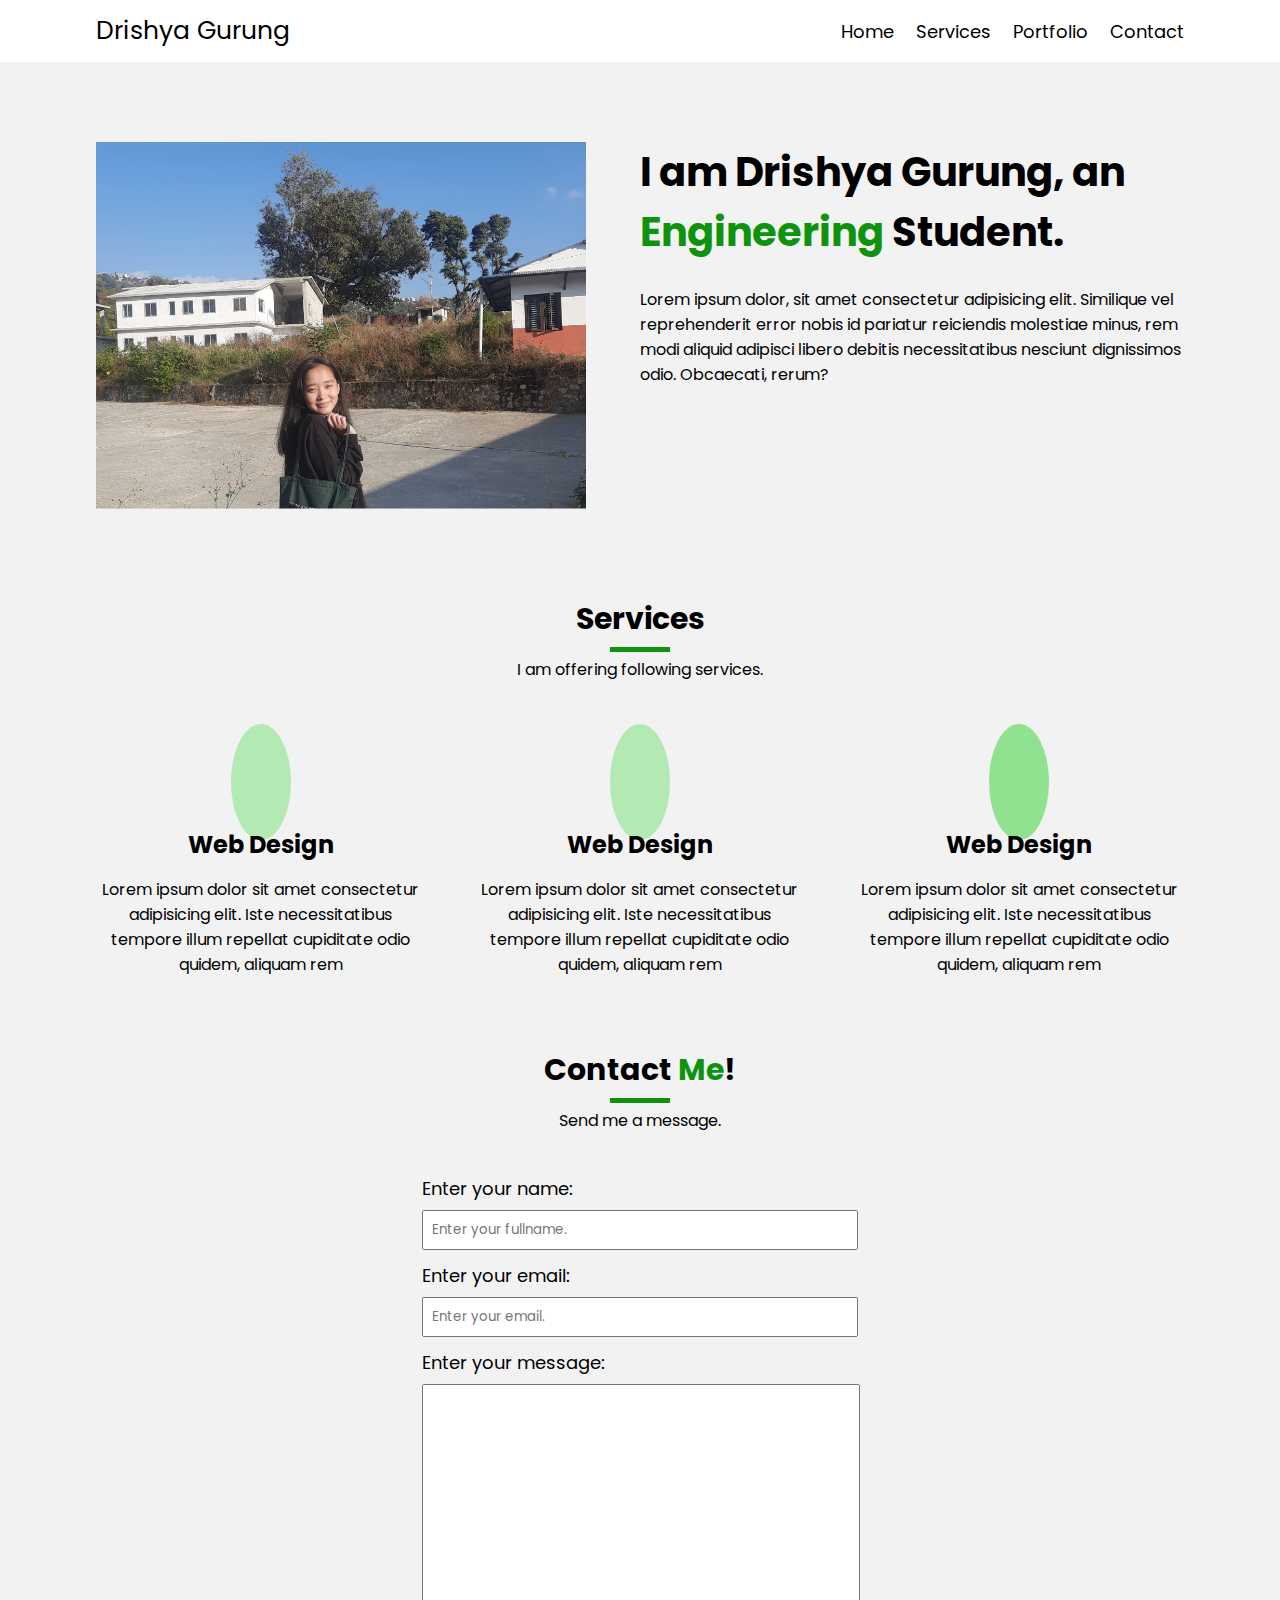
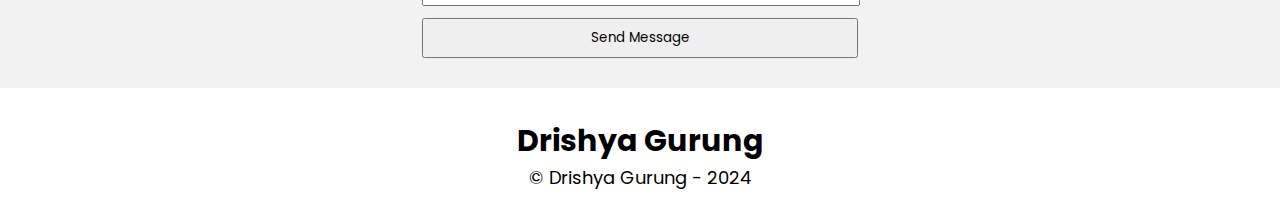
==== Portfolio/index.html @ 9e90550b "commit change" ====
<!DOCTYPE html>
<html lang="en">
<head>
    <meta charset="UTF-8">
    <meta name="viewport" content="width=device-width, initial-scale=1.0">
    <title>Drishya</title>
    <!-- google fonts -->
    <link rel="preconnect" href="https://fonts.googleapis.com">
    <link rel="preconnect" href="https://fonts.gstatic.com" crossorigin>
    <link href="https://fonts.googleapis.com/css2?family=Poppins:ital,wght@0,100;0,200;0,300;0,400;0,500;0,600;0,700;0,800;0,900;1,100;1,200;1,300;1,400;1,500;1,600;1,700;1,800;1,900&display=swap" rel="stylesheet">

    <!-- font awesome -->
    <link rel="stylesheet" href="https://cdnjs.cloudflare.com/ajax/libs/font-awesome/6.5.1/css/all.min.css" integrity="sha512-DTOQO9RWCH3ppGqcWaEA1BIZOC6xxalwEsw9c2QQeAIftl+Vegovlnee1c9QX4TctnWMn13TZye+giMm8e2LwA==" crossorigin="anonymous" referrerpolicy="no-referrer" />
    <link rel="stylesheet" href="css/style.css">
</head>
<body>
    <nav class="site-navbar">
        <div class="navbar">
            <div class="left-side">
                <a href="#">
                    Drishya Gurung
                </a>
            </div>
            <div class="right-side">
                <ul class="menu" id="main-menu">
                    <li><a href="#">
                        Home
                    </a></li>
                    <li><a href="#services">Services</a>

                    </li>
                    <li><a href="#portfolio">Portfolio</a>

                    </li>
                    <li><a href="#contact">Contact</a>

                    </li>
                </ul>
                
            </div>

        </div>
       
    </nav>
    <!-- end of navbar section -->
    <div class="photo-section">
        <div class="photo-section-wrapper">
            <div class="photo-left-side">
                <img src="./images/drisya.png" alt="">
            </div>
            <div class="photo-right-side">
                <h1 class="photo-title">
                    I am Drishya Gurung, an <span class="highlight">Engineering </span>Student.
                </h1>
                <p>
                    Lorem ipsum dolor, sit amet consectetur adipisicing elit. Similique vel reprehenderit error nobis id pariatur reiciendis molestiae minus, rem modi aliquid adipisci libero debitis necessitatibus nesciunt dignissimos odio. Obcaecati, rerum?
                </p>
                <div class="icons">
                    <a href="" class="facebook"><i class="fa-brands fa-facebook"></i></a>
                    <a href="" class="instagram"><i class="fa-brands fa-instagram"></i></a>
                    <a href="" class="github"><i class="fa-brands fa-github"></i></a>                  
                    <a href="" class="linkedin"><i class="fa-brands fa-linkedin"></i></a>                
                </div>
            </div>
        </div>
    </div>
    <!-- end of photo section -->

    <div class="services">
        <div class="services-wrapper">
            <div class="section-title-area">
                <h2 class="section-title">
                    Services
                </h2>
                <p>
                    I am offering following services.
                </p>
            </div>
            <div class="services-list">
                <div class="service">
                    <div>
                        <i class="fa-solid fa-code"></i>
                    </div>
                    <h2 class="service-title">Web Design
                    </h2>
                    <p>
                        Lorem ipsum dolor sit amet 
                        consectetur adipisicing elit.
                         Iste necessitatibus tempore
                          illum repellat cupiditate 
                          odio quidem, aliquam rem 
                    </p>
                </div>
                <div class="service">
                    <div>
                        <i class="fa-solid fa-code"></i>
                    </div>
                    <h2 class="service-title">Web Design
                    </h2>
                    <p>
                        Lorem ipsum dolor sit amet 
                        consectetur adipisicing elit.
                         Iste necessitatibus tempore
                          illum repellat cupiditate 
                          odio quidem, aliquam rem 
                    </p>
                </div>
                <div class="service">
                    <div>
                        <i class="fa-solid fa-code web-design"></i>
                    </div>
                    <h2 class="service-title">Web Design
                    </h2>
                    <p>
                        Lorem ipsum dolor sit amet 
                        consectetur adipisicing elit.
                         Iste necessitatibus tempore
                          illum repellat cupiditate 
                          odio quidem, aliquam rem 
                    </p>
                </div>

            </div>
        </div>
    </div>
    <!-- end of service -->
    <div class="contact-form">
        <div class="contact-form-wrapper">
            <div class="section-title-area">
                <h2 class="section-title">
                    Contact <span class="highlight">Me</span>!
                </h2>
                <p>
                    Send me a message.
                </p>
            </div>
            <form action="">
                <div class="form-group">
                    <label for="name">Enter your name:</label>
                    <input type="text" name="fname" id="name" placeholder="Enter your fullname.">
                </div>
                <div class="form-group">
                    <label for="email">Enter your email:</label>
                    <input type="email" name="email" id="name" placeholder="Enter your email.">
                </div>
                <div class="form-group">
                    <label for="message">Enter your message:</label>
                    <textarea name="message" id="message">
                    </textarea>
                </div>
                <div class="form-group">
                    <input type="button" value="Send Message">
                </div>
            </form>
            
        </div>
    </div>
    <!-- end of contact form -->
    <footer class="main-footer">
        <h2 class="footer-title">
            Drishya Gurung
        </h2>
        <p>
            &copy; Drishya Gurung - 2024
        </p>
    </footer>
</body>
</html>
---- Portfolio/css/style.css ----
:root{
    --font-primary:"Poppins", sans-serif;

}
*{
    margin: 0;
    padding: 0;
    font-family: var(--font-primary);
}
body{
    background-color: #f2f2f2;
}
nav{
    background-color: #fff;
    /* trbl */
    padding: 12px 0;
    
}
.navbar{
    display: flex;
    justify-content: space-between;
    width: 85%;
    margin: auto;
}
.right-side{
    width: 60%;
}
.left-side{
    width: 40%;
}
#main-menu{
    display: flex;
    width: 100%;
    justify-content: end;
    gap: 22px;
    align-items: center;
    height: 100%;

}
#main-menu li{
    list-style: none;
}
#main-menu li >a{
    text-decoration: none;
    color: initial;
    font-size: 18px;
}
#main-menu > li a:hover{
    color: #0e930e;
}
.highlight{
    color: #0e930e;
}
.left-side > a{
    text-decoration: none;
    color: initial;
    font-size: 25px;
}
.photo-section-wrapper {
    width: 85%;
    margin: auto;
    padding: 80px 0;
    display: flex;
}
.photo-left-side{ 
    width: 50%;
}
.photo-left-side > img{
    width: 90%;
    aspect-ratio: 4/3;
    object-fit: cover;
    
}
.photo-right-side{
    width: 50%;
}

.photo-title{
    font-size: 40px;
}
.photo-right-side>p{
    margin: 25px 0;
}
.icons>a>i{
    font-size: 30px;
}
/* .github{
    color: black;
}
.linkedin{
    color: #0077b5;
}
.facebook{
    color: #316FF6;
}
.instagram{
   
} */
.icons>a{
    color: black;
    text-decoration: none;
}
.icons>a:hover{
    color: #0e930e;
    text-decoration: none;
}
.icons>a:nth-child(even){
    padding: 0 20px;
}
.services-wrapper{
    width: 85%;
    margin: auto;
}
.section-title-area{
    text-align: center;
}
.section-title{
    font-size: 30px;
}
.section-title::after{
    content: "";
    width: 60px;
    height: 5px;
    display: block;
    background-color: #0e930e;
    margin: 5px auto;
}

.service > *{
    text-align: center;
}
.services-list{
    display: flex;
    gap: 50px;
    padding: 70px 0;
}
.service >div >i{
    font-size: 40px;
    background-color: #b3eab3;
    color: white;
    padding: 30px;
    border-radius: 50%;
}

.web-design{
    background-color: #90e190 !important;
}
.service-title{
    margin: 15px 0;
}
.contact-form-wrapper{
    width: 85%;
    margin: auto;
}
.form-group{
    display: flex;
    flex-direction: column;
    width: 100%;
    gap: 8px;
    margin-top: 12px;
}
form{
    width: 40%; 
    display: flex;
    flex-direction: column;
    margin: 30px auto;
    justify-content: center; 
} 
.form-group>label{
    font-size: 18px;
}
.form-group>input{
    padding: 8px;
}
.form-group>textarea{
    width: 100%;
    height: 220px;
    resize: none;
}
.footer-title{
    font-size: 30px;
    text-align: center;
}
footer{
    padding: 30px;
    background-color: #fff;
}
footer>p{
    font-size: 18px;
    text-align: center;
}
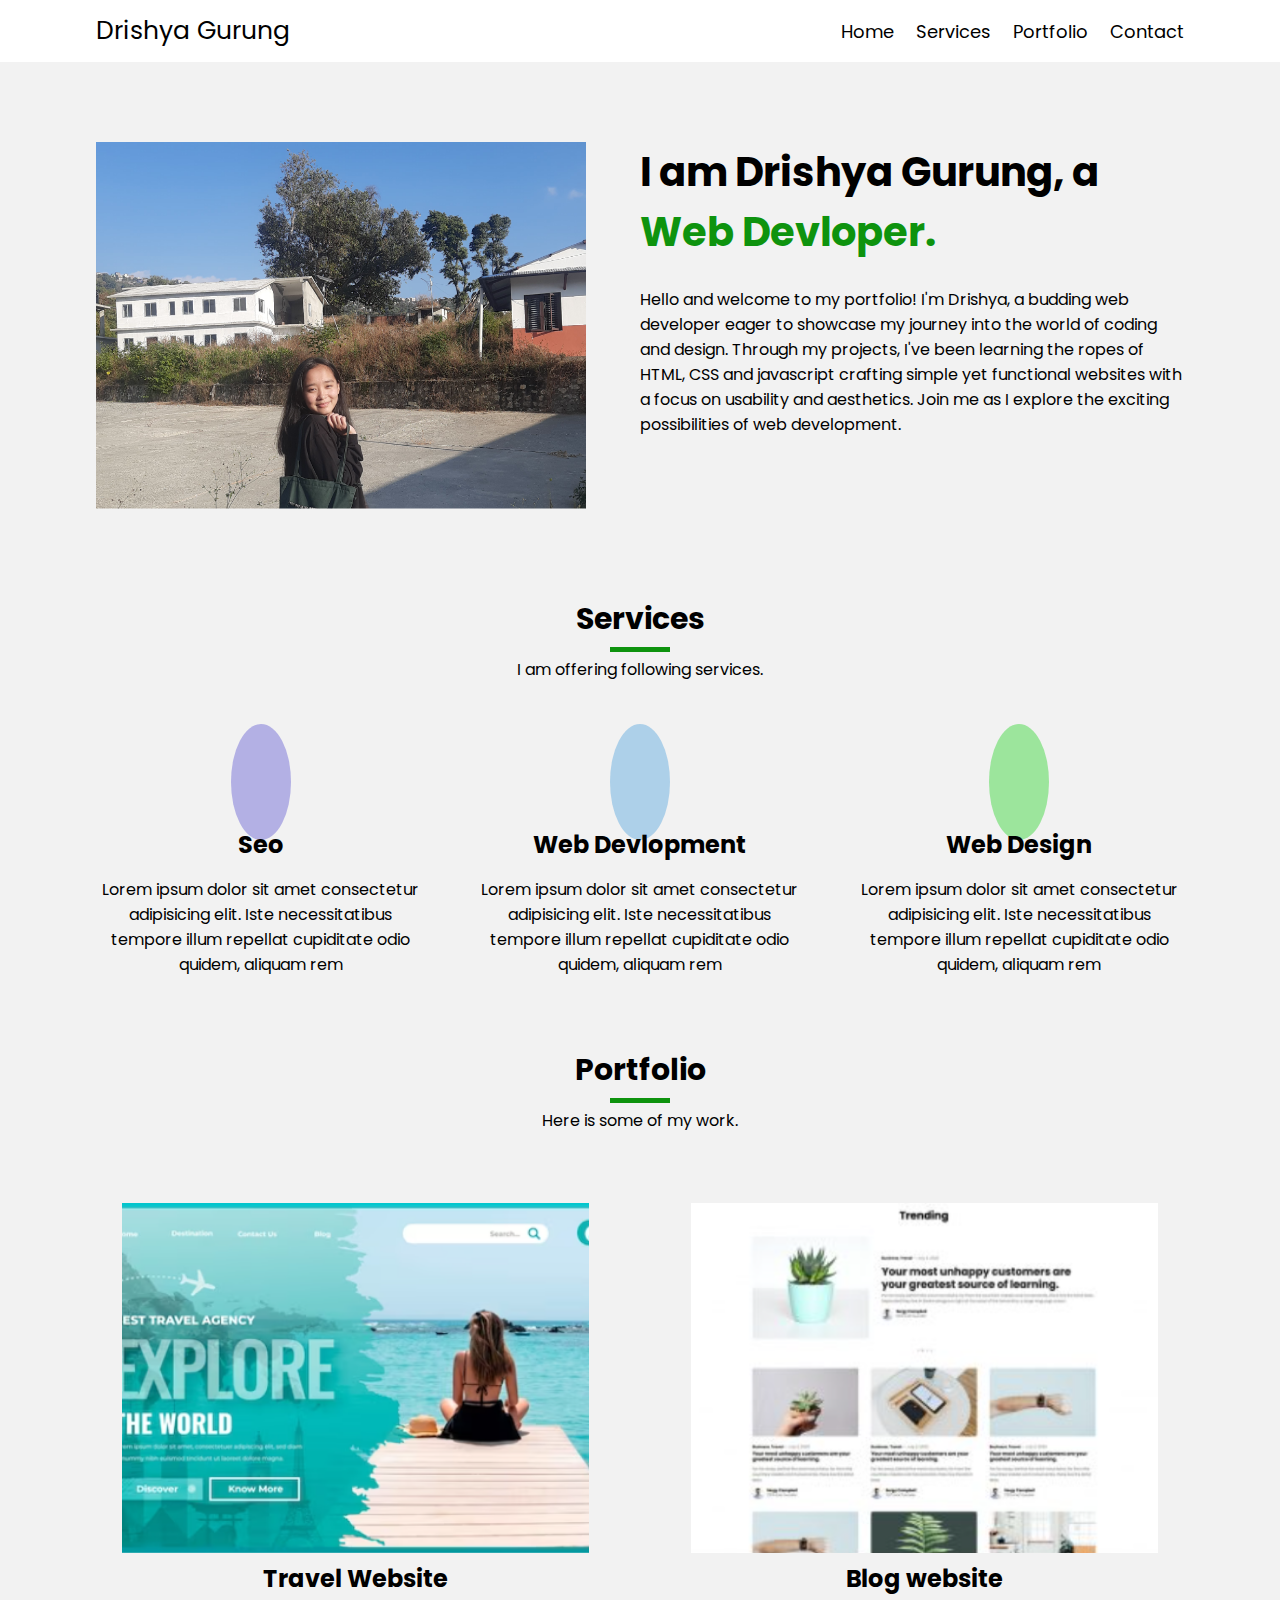
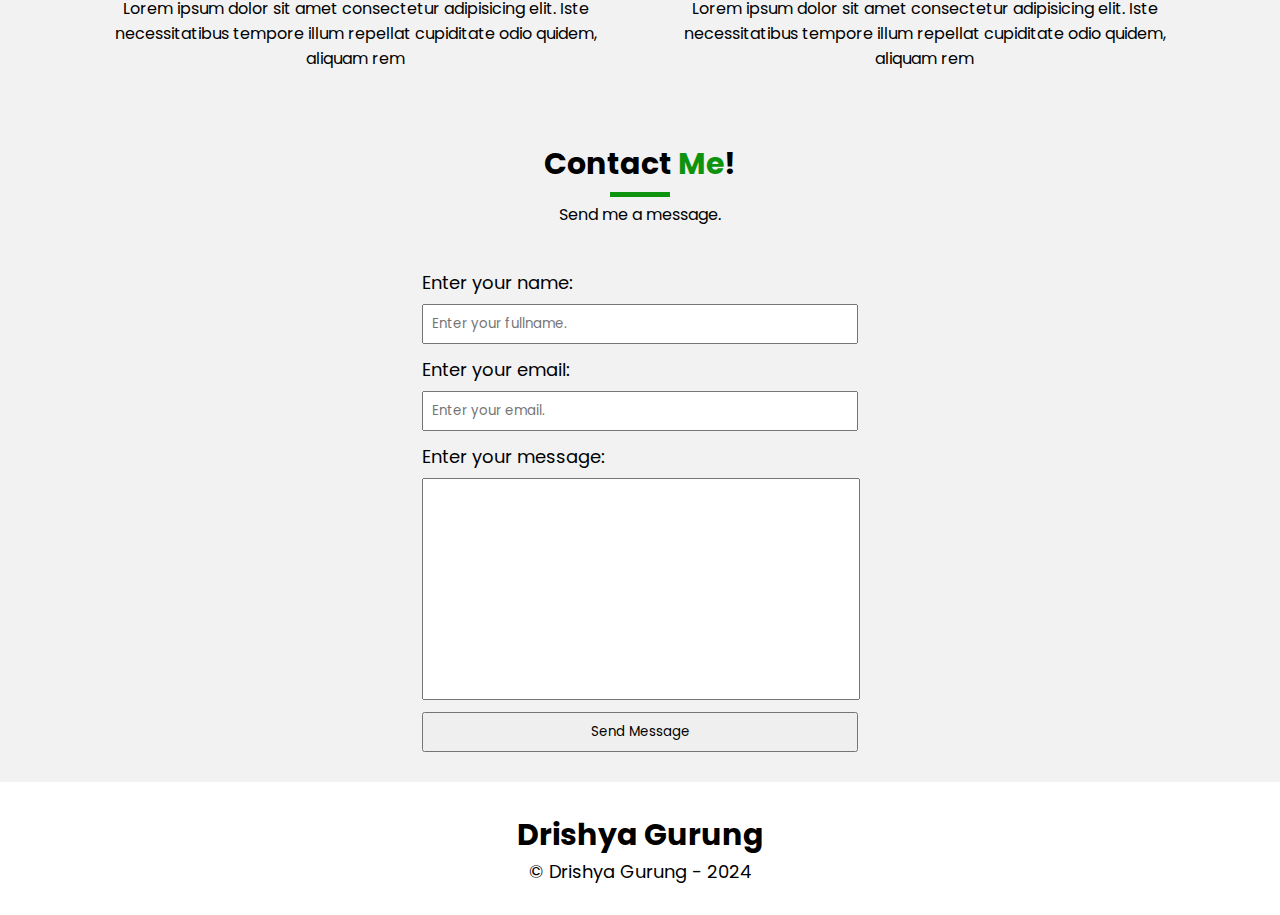
==== commit c09437fb: "portfolio added" ====
--- a/Portfolio/index.html
+++ b/Portfolio/index.html
@@ -26,7 +26,7 @@
                     <li><a href="#">
                         Home
                     </a></li>
-                    <li><a href="#services">Services</a>
+                    <li><a href="#service">Services</a>
 
                     </li>
                     <li><a href="#portfolio">Portfolio</a>
@@ -50,23 +50,22 @@
             </div>
             <div class="photo-right-side">
                 <h1 class="photo-title">
-                    I am Drishya Gurung, an <span class="highlight">Engineering </span>Student.
+                    I am Drishya Gurung, a <span class="highlight">Web Devloper. </span>
                 </h1>
                 <p>
-                    Lorem ipsum dolor, sit amet consectetur adipisicing elit. Similique vel reprehenderit error nobis id pariatur reiciendis molestiae minus, rem modi aliquid adipisci libero debitis necessitatibus nesciunt dignissimos odio. Obcaecati, rerum?
-                </p>
+                    Hello and welcome to my portfolio! I'm Drishya, a budding web developer eager to showcase my journey into the world of coding and design. Through my projects, I've been learning the ropes of HTML, CSS and javascript crafting simple yet functional websites with a focus on usability and aesthetics. Join me as I explore the exciting possibilities of web development.</p>
                 <div class="icons">
-                    <a href="" class="facebook"><i class="fa-brands fa-facebook"></i></a>
-                    <a href="" class="instagram"><i class="fa-brands fa-instagram"></i></a>
-                    <a href="" class="github"><i class="fa-brands fa-github"></i></a>                  
-                    <a href="" class="linkedin"><i class="fa-brands fa-linkedin"></i></a>                
+                    <a href="https://www.facebook.com/drishya.meghigurung" class="facebook"><i class="fa-brands fa-facebook"></i></a>
+                    <a href="https://www.instagram.com/_dri_shy_/" class="instagram"><i class="fa-brands fa-instagram"></i></a>
+                    <a href="https://github.com/Drishyagrg/" class="github"><i class="fa-brands fa-github"></i></a>                  
+                    <a href="https://www.linkedin.com/in/drishya-gurung-3aa538262" class="linkedin"><i class="fa-brands fa-linkedin"></i></a>                
                 </div>
             </div>
         </div>
     </div>
     <!-- end of photo section -->
 
-    <div class="services">
+    <div class="services" id="service">
         <div class="services-wrapper">
             <div class="section-title-area">
                 <h2 class="section-title">
@@ -79,7 +78,35 @@
             <div class="services-list">
                 <div class="service">
                     <div>
-                        <i class="fa-solid fa-code"></i>
+                        <i class="fa fa-edit fa-fw seo"></i>
+                    </div>
+                    <h2 class="service-title">Seo 
+                    </h2>
+                    <p>
+                        Lorem ipsum dolor sit amet 
+                        consectetur adipisicing elit.
+                         Iste necessitatibus tempore
+                          illum repellat cupiditate 
+                          odio quidem, aliquam rem 
+                    </p>
+                </div>
+                <div class="service">
+                    <div>
+                        <i class="fa-solid fa-laptop-code web-devlopment"></i>
+                    </div>
+                    <h2 class="service-title">Web Devlopment
+                    </h2>
+                    <p>
+                        Lorem ipsum dolor sit amet 
+                        consectetur adipisicing elit.
+                         Iste necessitatibus tempore
+                          illum repellat cupiditate 
+                          odio quidem, aliquam rem 
+                    </p>
+                </div>
+                <div class="service">
+                    <div>
+                        <i class="fa-solid fa-code web-design"></i>
                     </div>
                     <h2 class="service-title">Web Design
                     </h2>
@@ -91,40 +118,58 @@
                           odio quidem, aliquam rem 
                     </p>
                 </div>
-                <div class="service">
-                    <div>
-                        <i class="fa-solid fa-code"></i>
-                    </div>
-                    <h2 class="service-title">Web Design
-                    </h2>
-                    <p>
-                        Lorem ipsum dolor sit amet 
-                        consectetur adipisicing elit.
-                         Iste necessitatibus tempore
-                          illum repellat cupiditate 
-                          odio quidem, aliquam rem 
-                    </p>
-                </div>
-                <div class="service">
-                    <div>
-                        <i class="fa-solid fa-code web-design"></i>
-                    </div>
-                    <h2 class="service-title">Web Design
-                    </h2>
-                    <p>
-                        Lorem ipsum dolor sit amet 
-                        consectetur adipisicing elit.
-                         Iste necessitatibus tempore
-                          illum repellat cupiditate 
-                          odio quidem, aliquam rem 
-                    </p>
-                </div>
 
             </div>
         </div>
     </div>
     <!-- end of service -->
-    <div class="contact-form">
+    <div class="portfolio" id="portfolio">
+        <div class="portfolio-wrapper">
+            <div class="section-title-area">
+                <h2 class="section-title">
+                    Portfolio
+                </h2>
+                <p>
+                    Here is some of my work.
+                </p>
+            </div>
+            <div class="work-list">
+                <div class="work">
+                    <div>
+                        <img src="./images/travel.png" alt="">
+                    </div>
+                    <h2 class="work-title">
+                        <a href="">Travel Website</a>
+                    </h2>
+                    <p>
+                        Lorem ipsum dolor sit amet 
+                        consectetur adipisicing elit.
+                         Iste necessitatibus tempore
+                          illum repellat cupiditate 
+                          odio quidem, aliquam rem 
+                    </p>
+                </div>
+                <div class="work">
+                    <div>
+                        <img src="./images/blog.png" alt="">
+                    </div>
+                    <h2 class="work-title">
+                        <a href="">Blog website</a>
+                    </h2>
+                    <p>
+                        Lorem ipsum dolor sit amet 
+                        consectetur adipisicing elit.
+                         Iste necessitatibus tempore
+                          illum repellat cupiditate 
+                          odio quidem, aliquam rem 
+                    </p>
+                </div>
+              
+            </div>
+        </div>
+    </div>
+    <!-- end of portfolio -->
+    <div class="contact-form" id="contact">
         <div class="contact-form-wrapper">
             <div class="section-title-area">
                 <h2 class="section-title">
@@ -134,7 +179,7 @@
                     Send me a message.
                 </p>
             </div>
-            <form action="">
+            <form action="mailto:drisyameghi@gmail.com" method="post" enctype="text/plain">
                 <div class="form-group">
                     <label for="name">Enter your name:</label>
                     <input type="text" name="fname" id="name" placeholder="Enter your fullname.">
@@ -149,13 +194,14 @@
                     </textarea>
                 </div>
                 <div class="form-group">
-                    <input type="button" value="Send Message">
+                    <input type="submit" class="button" value="Send Message">
                 </div>
             </form>
             
         </div>
     </div>
     <!-- end of contact form -->
+
     <footer class="main-footer">
         <h2 class="footer-title">
             Drishya Gurung
--- a/Portfolio/css/style.css
+++ b/Portfolio/css/style.css
@@ -9,6 +9,75 @@
 }
 body{
     background-color: #f2f2f2;
+}
+#loading {
+    position: fixed;
+    top: 0;
+    left: 0;
+    width: 100%;
+    height: 100%;
+    background: #000;
+    z-index: 9999999;
+}
+.loading-text {
+    position: absolute;
+    top: 0;
+    bottom: 0;
+    left: 0;
+    right: 0;
+    margin: auto;
+    text-align: center;
+    width: 100%;
+    height: 100px;
+    line-height: 100px;
+}
+
+.loading-text span:nth-child(1) {
+    -webkit-filter: blur(0px);
+    filter: blur(0px);
+    -webkit-animation: blur-text 1.5s 0.8s infinite linear alternate;
+    animation: blur-text 1.5s 0.8s infinite linear alternate;
+}
+
+.loading-text span:nth-child(2) {
+    -webkit-filter: blur(0px);
+    filter: blur(0px);
+    -webkit-animation: blur-text 1.5s 0.8s infinite linear alternate;
+    animation: blur-text 1.5s 0.8s infinite linear alternate;
+}
+
+.loading-text span:nth-child(3) {
+    -webkit-filter: blur(0px);
+    filter: blur(0px);
+    -webkit-animation: blur-text 1.5s 0.8s infinite linear alternate;
+    animation: blur-text 1.5s 0.8s infinite linear alternate;
+}
+
+.loading-text span:nth-child(4) {
+    -webkit-filter: blur(0px);
+    filter: blur(0px);
+    -webkit-animation: blur-text 1.5s 0.8s infinite linear alternate;
+    animation: blur-text 1.5s 0.8s infinite linear alternate;
+}
+
+.loading-text span:nth-child(5) {
+    -webkit-filter: blur(0px);
+    filter: blur(0px);
+    -webkit-animation: blur-text 1.5s 0.8s infinite linear alternate;
+    animation: blur-text 1.5s 0.8s infinite linear alternate;
+}
+.loading-text span:nth-child(6) {
+    -webkit-filter: blur(0px);
+    filter: blur(0px);
+    -webkit-animation: blur-text 1.5s 0.8s infinite linear alternate;
+    animation: blur-text 1.5s 0.8s infinite linear alternate;
+}
+.loading-text span {
+    display: inline-block;
+    margin: 0 5px;
+    color: #fff;
+    font-family: "Quattrocento Sans", sans-serif;
+    font-size: 1.6rem;
 }
 nav{
     background-color: #fff;
@@ -136,18 +205,46 @@
 }
 .service >div >i{
     font-size: 40px;
-    background-color: #b3eab3;
-    color: white;
+    color: #f2f2f2;
     padding: 30px;
     border-radius: 50%;
 }
-
+.seo{
+    background-color: #b3b0e4;
+}
 .web-design{
-    background-color: #90e190 !important;
+    background-color: #9ce59c;
+}
+.web-devlopment{
+    background-color: #add0e9;
 }
 .service-title{
     margin: 15px 0;
 }
+.portfolio-wrapper {
+    width: 85%;
+    margin: auto;
+}
+.portfolio > *{
+    text-align: center;
+}
+.work-list{
+    display: flex;
+    gap: 50px;
+    padding: 70px 0;
+}
+.work-title>a{
+    margin: 15px 0;
+    text-decoration: none;
+    color: initial;
+}
+.work > div > img{
+    width: 90%;
+    aspect-ratio: 4/3;
+    object-fit: cover;
+
+}
+
 .contact-form-wrapper{
     width: 85%;
     margin: auto;
@@ -177,6 +274,11 @@
     height: 220px;
     resize: none;
 }
+input[type="submit"]:hover {
+    background-color: #0e930e;
+    cursor: pointer;
+}
+
 .footer-title{
     font-size: 30px;
     text-align: center;
@@ -189,3 +291,4 @@
     font-size: 18px;
     text-align: center;
 }
+
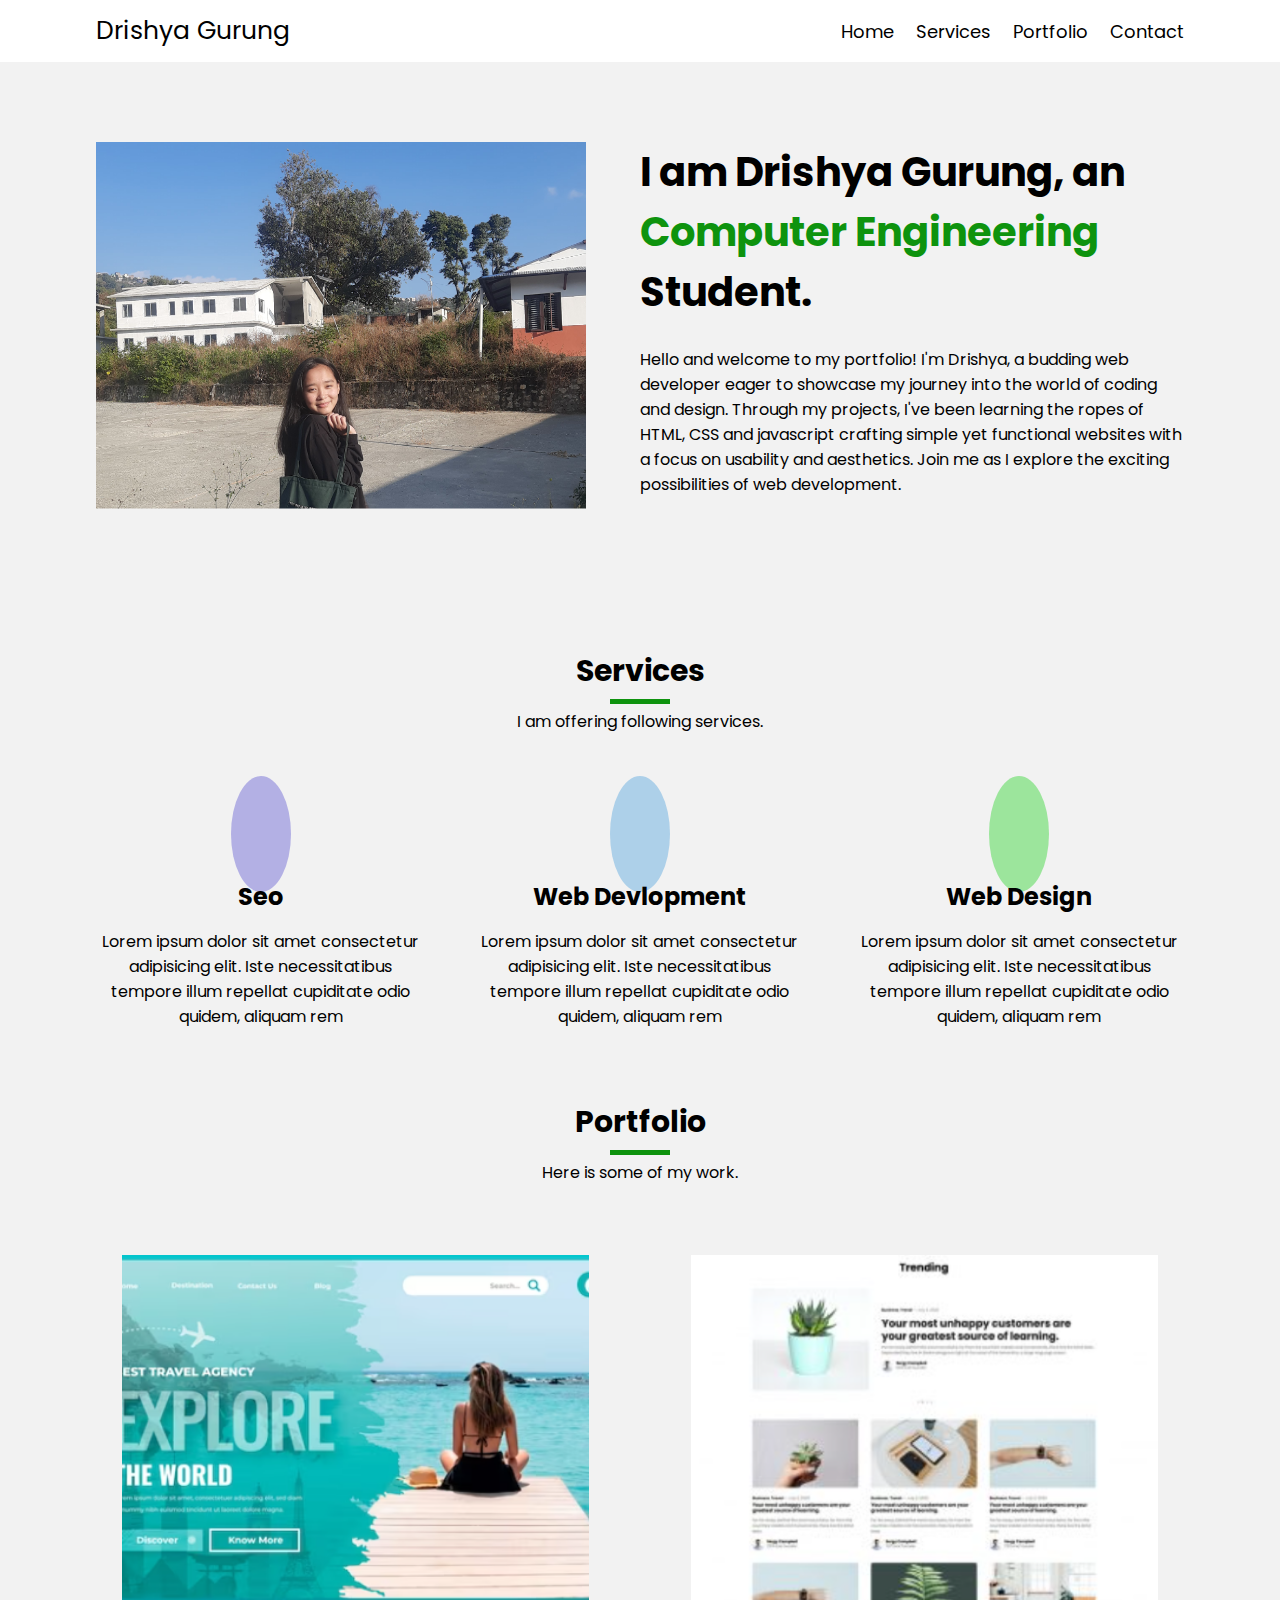
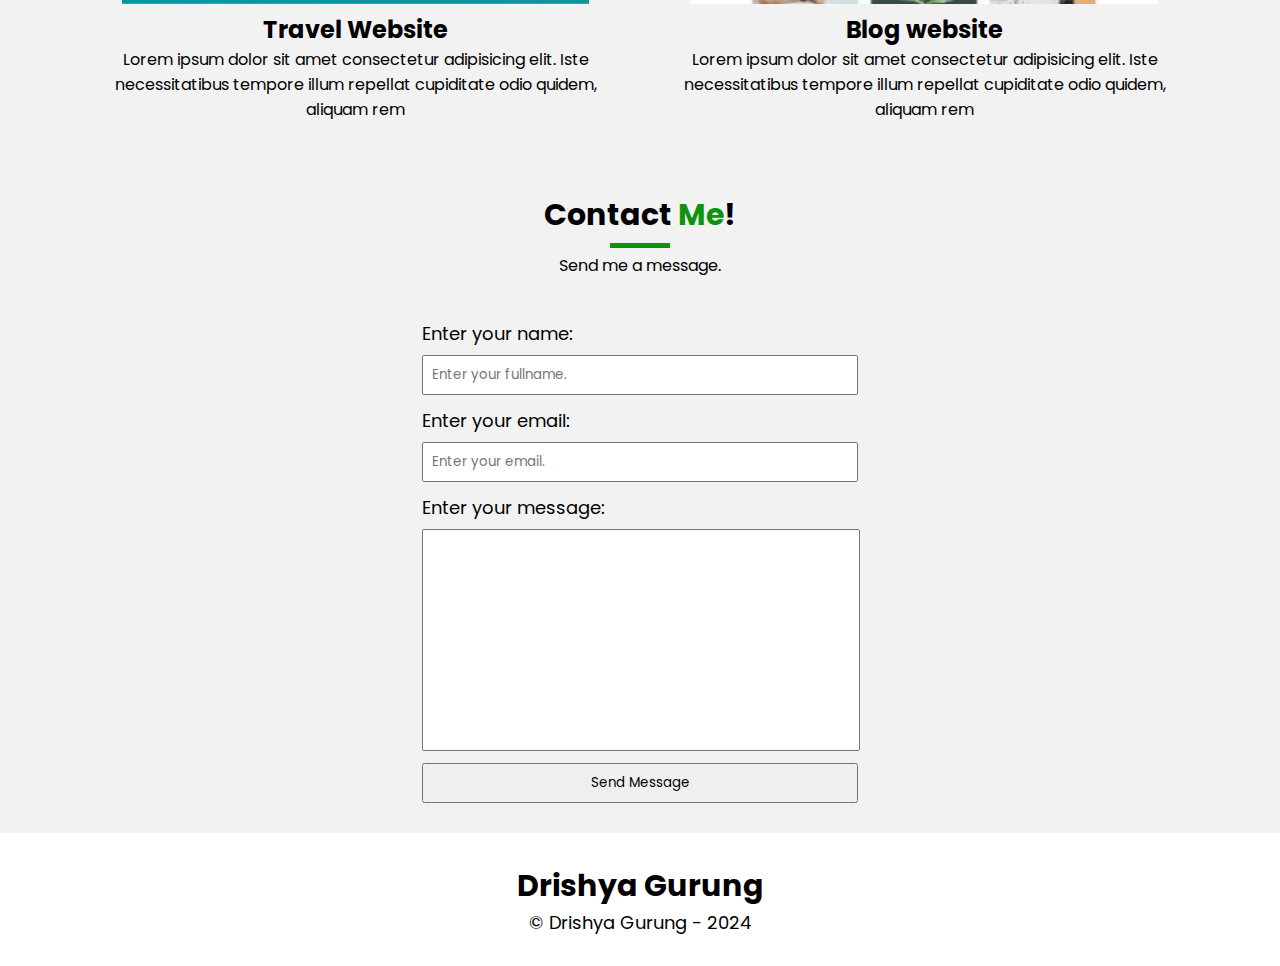
==== commit 2a3c3e16: "index modified" ====
--- a/Portfolio/index.html
+++ b/Portfolio/index.html
@@ -12,6 +12,7 @@
     <!-- font awesome -->
     <link rel="stylesheet" href="https://cdnjs.cloudflare.com/ajax/libs/font-awesome/6.5.1/css/all.min.css" integrity="sha512-DTOQO9RWCH3ppGqcWaEA1BIZOC6xxalwEsw9c2QQeAIftl+Vegovlnee1c9QX4TctnWMn13TZye+giMm8e2LwA==" crossorigin="anonymous" referrerpolicy="no-referrer" />
     <link rel="stylesheet" href="css/style.css">
+    
 </head>
 <body>
     <nav class="site-navbar">
@@ -50,7 +51,7 @@
             </div>
             <div class="photo-right-side">
                 <h1 class="photo-title">
-                    I am Drishya Gurung, a <span class="highlight">Web Devloper. </span>
+                    I am Drishya Gurung, an <span class="highlight">Computer Engineering</span> Student.
                 </h1>
                 <p>
                     Hello and welcome to my portfolio! I'm Drishya, a budding web developer eager to showcase my journey into the world of coding and design. Through my projects, I've been learning the ropes of HTML, CSS and javascript crafting simple yet functional websites with a focus on usability and aesthetics. Join me as I explore the exciting possibilities of web development.</p>
--- a/Portfolio/css/style.css
+++ b/Portfolio/css/style.css
@@ -9,75 +9,6 @@
 }
 body{
     background-color: #f2f2f2;
-}
-#loading {
-    position: fixed;
-    top: 0;
-    left: 0;
-    width: 100%;
-    height: 100%;
-    background: #000;
-    z-index: 9999999;
-}
-.loading-text {
-    position: absolute;
-    top: 0;
-    bottom: 0;
-    left: 0;
-    right: 0;
-    margin: auto;
-    text-align: center;
-    width: 100%;
-    height: 100px;
-    line-height: 100px;
-}
-
-.loading-text span:nth-child(1) {
-    -webkit-filter: blur(0px);
-    filter: blur(0px);
-    -webkit-animation: blur-text 1.5s 0.8s infinite linear alternate;
-    animation: blur-text 1.5s 0.8s infinite linear alternate;
-}
-
-.loading-text span:nth-child(2) {
-    -webkit-filter: blur(0px);
-    filter: blur(0px);
-    -webkit-animation: blur-text 1.5s 0.8s infinite linear alternate;
-    animation: blur-text 1.5s 0.8s infinite linear alternate;
-}
-
-.loading-text span:nth-child(3) {
-    -webkit-filter: blur(0px);
-    filter: blur(0px);
-    -webkit-animation: blur-text 1.5s 0.8s infinite linear alternate;
-    animation: blur-text 1.5s 0.8s infinite linear alternate;
-}
-
-.loading-text span:nth-child(4) {
-    -webkit-filter: blur(0px);
-    filter: blur(0px);
-    -webkit-animation: blur-text 1.5s 0.8s infinite linear alternate;
-    animation: blur-text 1.5s 0.8s infinite linear alternate;
-}
-
-.loading-text span:nth-child(5) {
-    -webkit-filter: blur(0px);
-    filter: blur(0px);
-    -webkit-animation: blur-text 1.5s 0.8s infinite linear alternate;
-    animation: blur-text 1.5s 0.8s infinite linear alternate;
-}
-.loading-text span:nth-child(6) {
-    -webkit-filter: blur(0px);
-    filter: blur(0px);
-    -webkit-animation: blur-text 1.5s 0.8s infinite linear alternate;
-    animation: blur-text 1.5s 0.8s infinite linear alternate;
-}
-.loading-text span {
-    display: inline-block;
-    margin: 0 5px;
-    color: #fff;
-    font-family: "Quattrocento Sans", sans-serif;
-    font-size: 1.6rem;
 }
 nav{
     background-color: #fff;
@@ -233,6 +164,7 @@
     gap: 50px;
     padding: 70px 0;
 }
+
 .work-title>a{
     margin: 15px 0;
     text-decoration: none;
